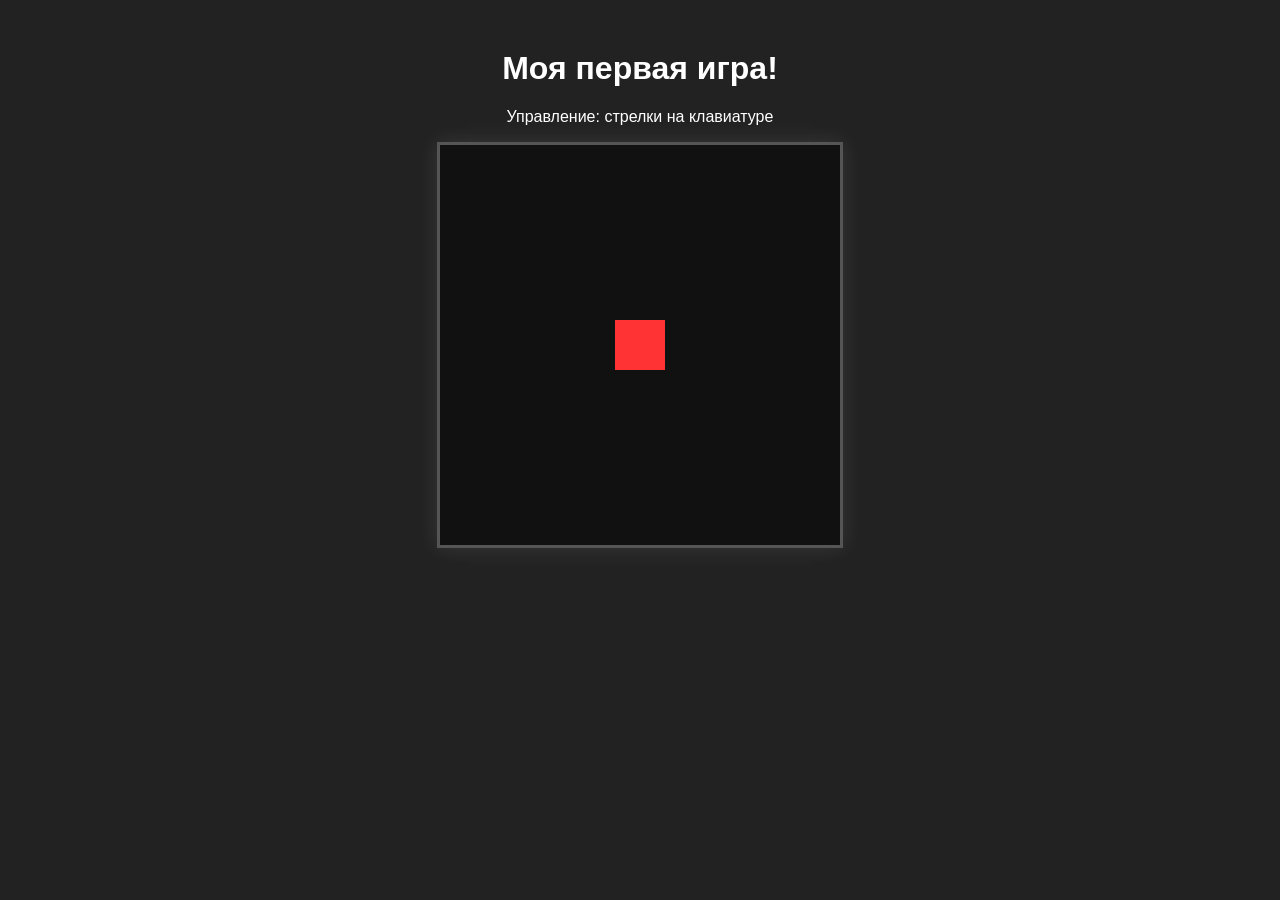
==== index.html.html @ a7c6651f "Create index.html.html" ====
﻿<!DOCTYPE html>
<html lang="ru">
<head>
    <meta charset="UTF-8">
    <title>Моя первая игра</title>
    <style>
        body {
            background-color: #222;
            color: white;
            text-align: center;
            font-family: sans-serif;
            margin-top: 50px;
        }

        canvas {
            background-color: #111;
            border: 3px solid #555;
            box-shadow: 0 0 20px rgba(255, 255, 255, 0.1);
        }
    </style>
</head>
<body>
    <h1>Моя первая игра!</h1>
    <p>Управление: стрелки на клавиатуре</p>

    <!-- Это поле, где происходит игра -->
    <canvas id="gameCanvas" width="400" height="400"></canvas>

    <script>
        const canvas = document.getElementById('gameCanvas');
        const ctx = canvas.getContext('2d');

        // Начальные координаты игрока (квадрата)
        let playerX = 175;
        let playerY = 175;
        const playerSize = 50;
        const speed = 20;

        // Функция отрисовки
        function draw() {
            // Очищаем экран
            ctx.clearRect(0, 0, canvas.width, canvas.height);

            // Рисуем красный квадрат
            ctx.fillStyle = '#ff3333';
            ctx.fillRect(playerX, playerY, playerSize, playerSize);
        }

        // Обработка нажатий клавиш
        window.addEventListener('keydown', (e) => {
            if (e.key === 'ArrowUp' && playerY > 0) playerY -= speed;
            if (e.key === 'ArrowDown' && playerY < canvas.height - playerSize) playerY += speed;
            if (e.key === 'ArrowLeft' && playerX > 0) playerX -= speed;
            if (e.key === 'ArrowRight' && playerX < canvas.width - playerSize) playerX += speed;

            draw(); // Перерисовываем после каждого движения
        });

        // Первый запуск отрисовки
        draw();
    </script>
</body>
</html>
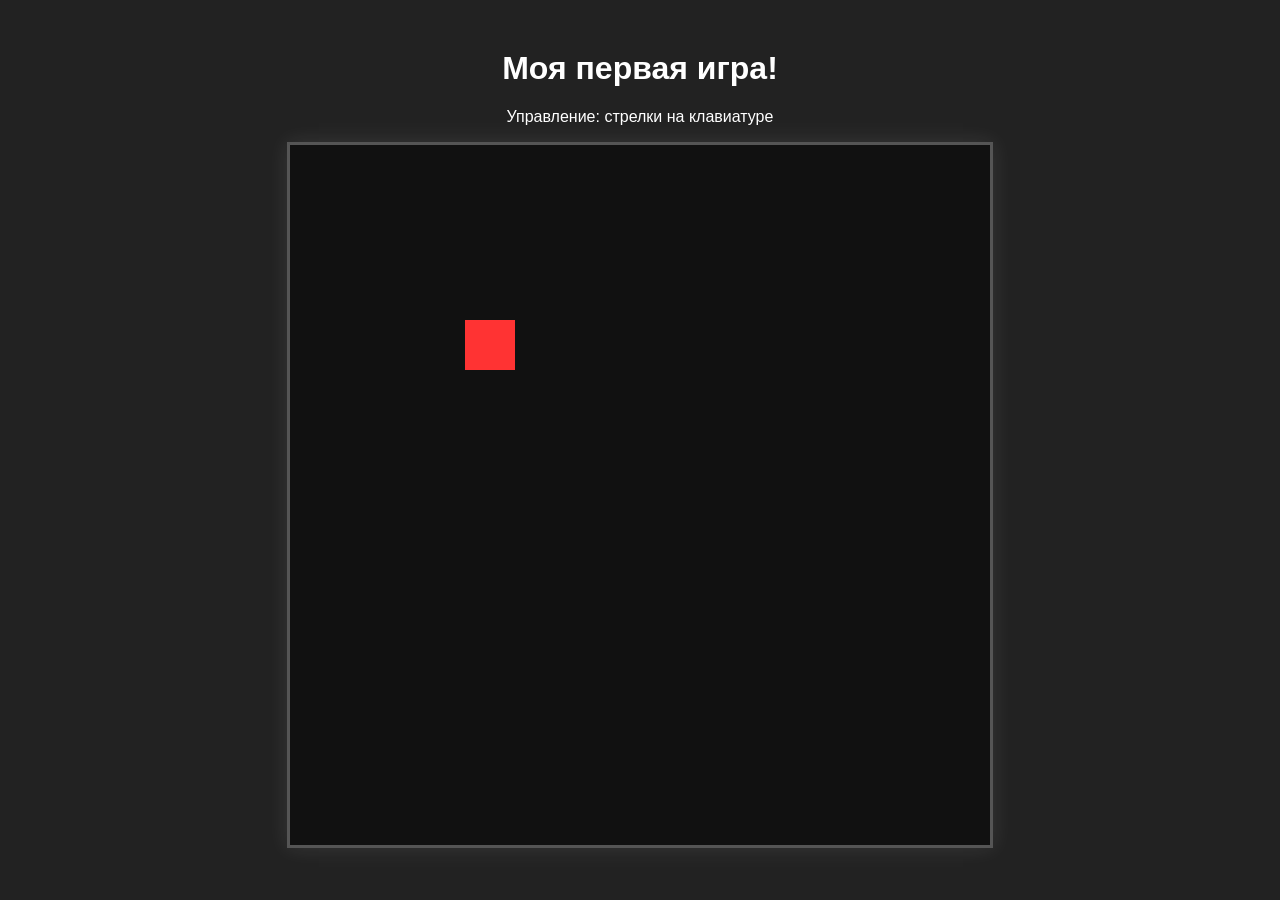
==== commit 7b5e3d90: "Update index.html.html" ====
--- a/index.html.html
+++ b/index.html.html
@@ -24,7 +24,7 @@
     <p>Управление: стрелки на клавиатуре</p>
 
     <!-- Это поле, где происходит игра -->
-    <canvas id="gameCanvas" width="400" height="400"></canvas>
+    <canvas id="gameCanvas" width="700" height="700"></canvas>
 
     <script>
         const canvas = document.getElementById('gameCanvas');
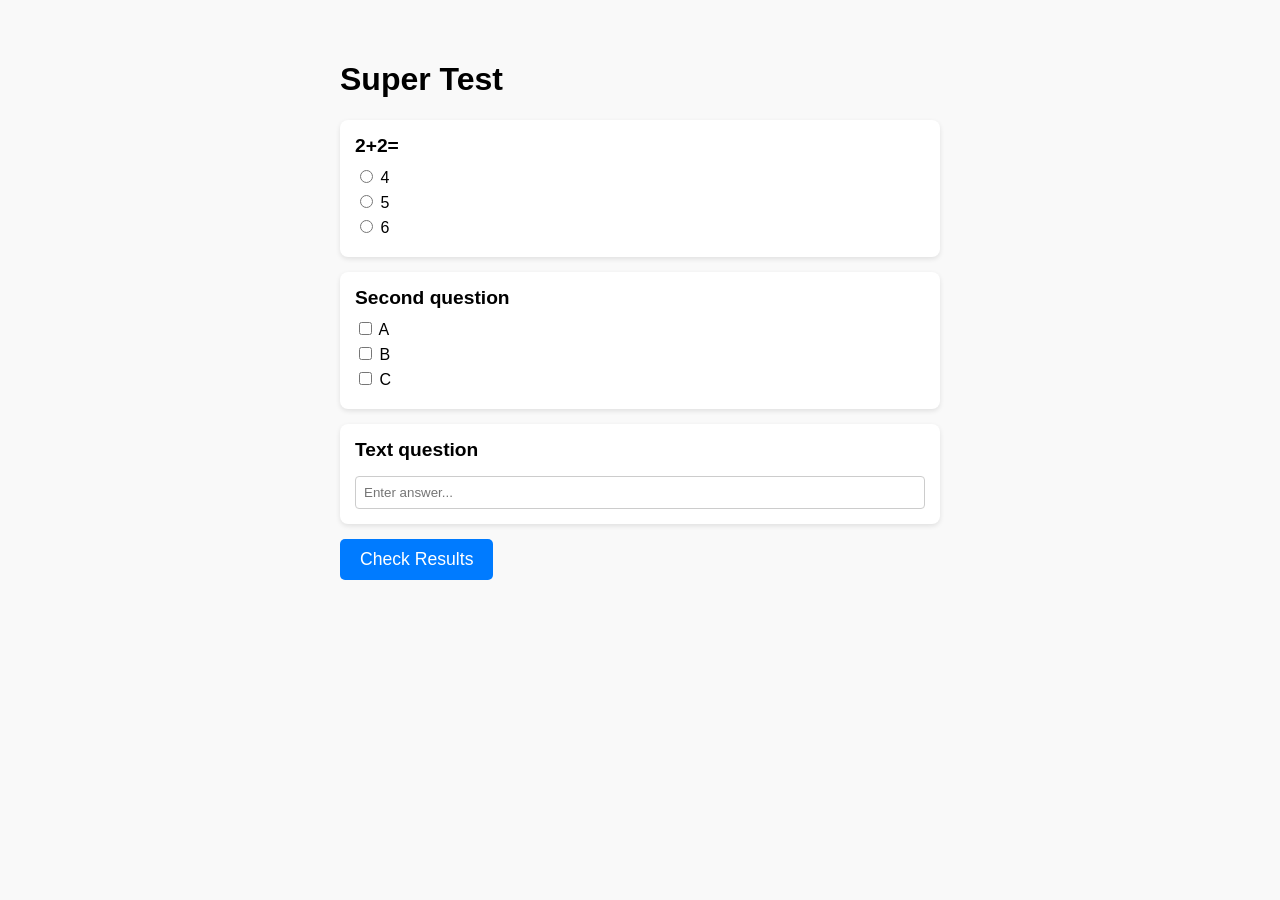
==== commit bd7764bb: "Update index.html.html" ====
--- a/index.html.html
+++ b/index.html.html
@@ -1,63 +1,196 @@
 ﻿<!DOCTYPE html>
-<html lang="ru">
+<html lang="en">
 <head>
+    <!-- Кодировка страницы, чтобы русские буквы и спецсимволы отображались правильно -->
     <meta charset="UTF-8">
-    <title>Моя первая игра</title>
+    <!-- Заголовок вкладки браузера. В реальном проекте Java подставит сюда значение из директивы Title -->
+    <title>My title</title>
+
     <style>
+        /* --- БЛОК СТИЛЕЙ (CSS) --- */
+        /* Общие настройки для всей страницы */
         body {
-            background-color: #222;
-            color: white;
-            text-align: center;
-            font-family: sans-serif;
-            margin-top: 50px;
+            font-family: sans-serif; /* Шрифт без засечек */
+            max-width: 600px; /* Максимальная ширина страницы */
+            margin: 20px auto; /* Отступы сверху/снизу и выравнивание по центру */
+            padding: 20px;
+            background-color: #f9f9f9; /* Светло-серый фон */
         }
 
-        canvas {
-            background-color: #111;
-            border: 3px solid #555;
-            box-shadow: 0 0 20px rgba(255, 255, 255, 0.1);
+        /* Стиль для блока каждого вопроса (белая карточка с тенью) */
+        .question-block {
+            background: white;
+            padding: 15px;
+            margin-bottom: 15px; /* Отступ между вопросами */
+            border-radius: 8px; /* Скругление углов */
+            box-shadow: 0 2px 5px rgba(0,0,0,0.1); /* Легкая тень */
+        }
+
+        /* Стиль для текста самого вопроса */
+        .question-text {
+            font-weight: bold; /* Жирный шрифт */
+            font-size: 1.2em; /* Чуть больше обычного текста */
+            margin-bottom: 10px;
+        }
+
+        /* Стиль для вариантов ответов (чтобы они шли друг под другом) */
+        label {
+            display: block;
+            margin: 5px 0;
+            cursor: pointer; /* Курсор в виде руки при наведении */
+        }
+
+        /* Стиль для поля текстового ввода */
+        input[type="text"] {
+            width: 100%;
+            padding: 8px;
+            margin-top: 5px;
+            border: 1px solid #ccc; /* Серая рамка */
+            border-radius: 4px;
+            box-sizing: border-box; /* Чтобы padding не увеличивал ширину */
+        }
+
+        /* Стиль для кнопки проверки */
+        button {
+            background-color: #007bff; /* Синий цвет */
+            color: white; /* Белый текст */
+            padding: 10px 20px;
+            border: none; /* Убираем рамку */
+            border-radius: 5px;
+            cursor: pointer;
+            font-size: 1.1em;
+        }
+
+            /* Эффект при наведении на кнопку */
+            button:hover {
+                background-color: #0056b3; /* Темно-синий цвет */
+            }
+
+        /* Общие стили для блока с результатом */
+        .result {
+            margin-top: 20px;
+            padding: 15px;
+            border-radius: 5px;
+            font-weight: bold;
+            text-align: center;
+        }
+
+        /* Стиль, если пользователь ответил на всё правильно (зеленый) */
+        .correct {
+            background-color: #d4edda;
+            color: #155724;
+            border: 1px solid #c3e6cb;
+        }
+
+        /* Стиль, если есть ошибки (красный) */
+        .incorrect {
+            background-color: #f8d7da;
+            color: #721c24;
+            border: 1px solid #f5c6cb;
         }
     </style>
 </head>
 <body>
-    <h1>Моя первая игра!</h1>
-    <p>Управление: стрелки на клавиатуре</p>
 
-    <!-- Это поле, где происходит игра -->
-    <canvas id="gameCanvas" width="700" height="700"></canvas>
+    <!-- Главный заголовок теста. В реальном проекте Java подставит сюда значение из директивы H1 -->
+    <h1>Super Test</h1>
+
+    <!-- Начало формы -->
+    <form id="quizForm">
+
+        <!-- ВОПРОС 1: Одиночный выбор (тип r) -->
+        <!-- Атрибут data-type="r" - это просто метка для нас, чтобы понимать тип вопроса -->
+        <div class="question-block" data-type="r">
+            <div class="question-text">2+2=</div>
+
+            <!-- name="q1" объединяет эти радио-кнопки в одну группу. Можно выбрать только одну -->
+            <!-- value="4" - это значение, которое отправится при проверке -->
+            <label><input type="radio" name="q1" value="4"> 4</label>
+            <label><input type="radio" name="q1" value="5"> 5</label>
+            <label><input type="radio" name="q1" value="6"> 6</label>
+        </div>
+
+        <!-- ВОПРОС 2: Множественный выбор (тип c) -->
+        <div class="question-block" data-type="c">
+            <div class="question-text">Second question</div>
+
+            <!-- Здесь type="checkbox" позволяет выбрать несколько вариантов -->
+            <label><input type="checkbox" name="q2" value="A"> A</label>
+            <label><input type="checkbox" name="q2" value="B"> B</label>
+            <label><input type="checkbox" name="q2" value="C"> C</label>
+        </div>
+
+        <!-- ВОПРОС 3: Текстовый ввод (тип t) -->
+        <div class="question-block" data-type="t">
+            <div class="question-text">Text question</div>
+            <!-- Обычное текстовое поле для ввода -->
+            <input type="text" name="q3" placeholder="Enter answer...">
+        </div>
+
+        <!-- Кнопка проверки. type="button" чтобы страница не перезагружалась -->
+        <button type="button" onclick="checkAnswers()">Check Results</button>
+
+        <!-- Блок для вывода результата (изначально скрыт, style="display:none") -->
+        <div id="result" class="result" style="display:none;"></div>
+    </form>
 
     <script>
-        const canvas = document.getElementById('gameCanvas');
-        const ctx = canvas.getContext('2d');
+                /* --- БЛОК ЛОГИКИ (JAVASCRIPT) --- */
 
-        // Начальные координаты игрока (квадрата)
-        let playerX = 175;
-        let playerY = 175;
-        const playerSize = 50;
-        const speed = 20;
+                /*
+                 * В реальном проекте Java автоматически сгенерирует этот объект на основе DSL-файла.
+                 * Сейчас мы вписали ответы вручную для теста.
+                 * Ключи (q1, q2, q3) соответствуют атрибутам name в HTML выше.
+                 */
+                const correctAnswers = {
+                    q1: "4",          // Для одиночного выбора правильный ответ - строка "4"
+                    q2: ["B", "C"],   // Для множественного выбора - массив правильных ответов
+                    q3: "My answer"   // Для текстового ввода - строка "My answer"
+                };
 
-        // Функция отрисовки
-        function draw() {
-            // Очищаем экран
-            ctx.clearRect(0, 0, canvas.width, canvas.height);
+                // Функция, которая вызывается при нажатии на кнопку
+                function checkAnswers() {
+                    let score = 0; // Счетчик правильных ответов
+                    let total = Object.keys(correctAnswers).length; // Общее количество вопросов
 
-            // Рисуем красный квадрат
-            ctx.fillStyle = '#ff3333';
-            ctx.fillRect(playerX, playerY, playerSize, playerSize);
-        }
+                    // --- ПРОВЕРКА ВОПРОСА 1 (Одиночный выбор) ---
+                    // Ищем выбранную радио-кнопку (checked) с именем q1
+                    const q1Selected = document.querySelector('input[name="q1"]:checked');
+                    // Если кнопка выбрана И ее значение совпадает с правильным - добавляем балл
+                    if (q1Selected && q1Selected.value === correctAnswers.q1) {
+                        score++;
+                    }
 
-        // Обработка нажатий клавиш
-        window.addEventListener('keydown', (e) => {
-            if (e.key === 'ArrowUp' && playerY > 0) playerY -= speed;
-            if (e.key === 'ArrowDown' && playerY < canvas.height - playerSize) playerY += speed;
-            if (e.key === 'ArrowLeft' && playerX > 0) playerX -= speed;
-            if (e.key === 'ArrowRight' && playerX < canvas.width - playerSize) playerX += speed;
+                    // --- ПРОВЕРКА ВОПРОСА 2 (Множественный выбор) ---
+                    // Собираем все выбранные чекбоксы с именем q2 в массив
+                    const q2Selected = Array.from(document.querySelectorAll('input[name="q2"]:checked')).map(cb => cb.value);
+                    const q2Correct = correctAnswers.q2;
 
-            draw(); // Перерисовываем после каждого движения
-        });
+                    // Сортируем оба массива и склеиваем в строку, чтобы сравнить независимо от порядка нажатия
+                    // Например, если выбран B и C, будет "B,C". И правильный тоже "B,C". Они совпадут.
+                    if (q2Selected.sort().join(',') === q2Correct.sort().join(',')) {
+                        score++;
+                    }
 
-        // Первый запуск отрисовки
-        draw();
+                    // --- ПРОВЕРКА ВОПРОСА 3 (Текстовый ввод) ---
+                    const q3Input = document.querySelector('input[name="q3"]');
+                    // trim() убирает лишние пробелы в начале и конце строки (чтобы " ответ " считалось как "ответ")
+                    if (q3Input.value.trim() === correctAnswers.q3) {
+                        score++;
+                    }
+
+                    // --- ВЫВОД РЕЗУЛЬТАТА ---
+                    const resultDiv = document.getElementById('result');
+                    resultDiv.style.display = 'block'; // Показываем блок с результатом
+                    resultDiv.innerHTML = `You answered ${score} out of ${total} questions correctly.`;
+
+                    // Меняем цвет блока в зависимости от результата
+                    if (score === total) {
+                        resultDiv.className = 'result correct'; // Зеленый, если всё верно
+                    } else {
+                        resultDiv.className = 'result incorrect'; // Красный, если есть ошибки
+                    }
+                }
     </script>
 </body>
 </html>
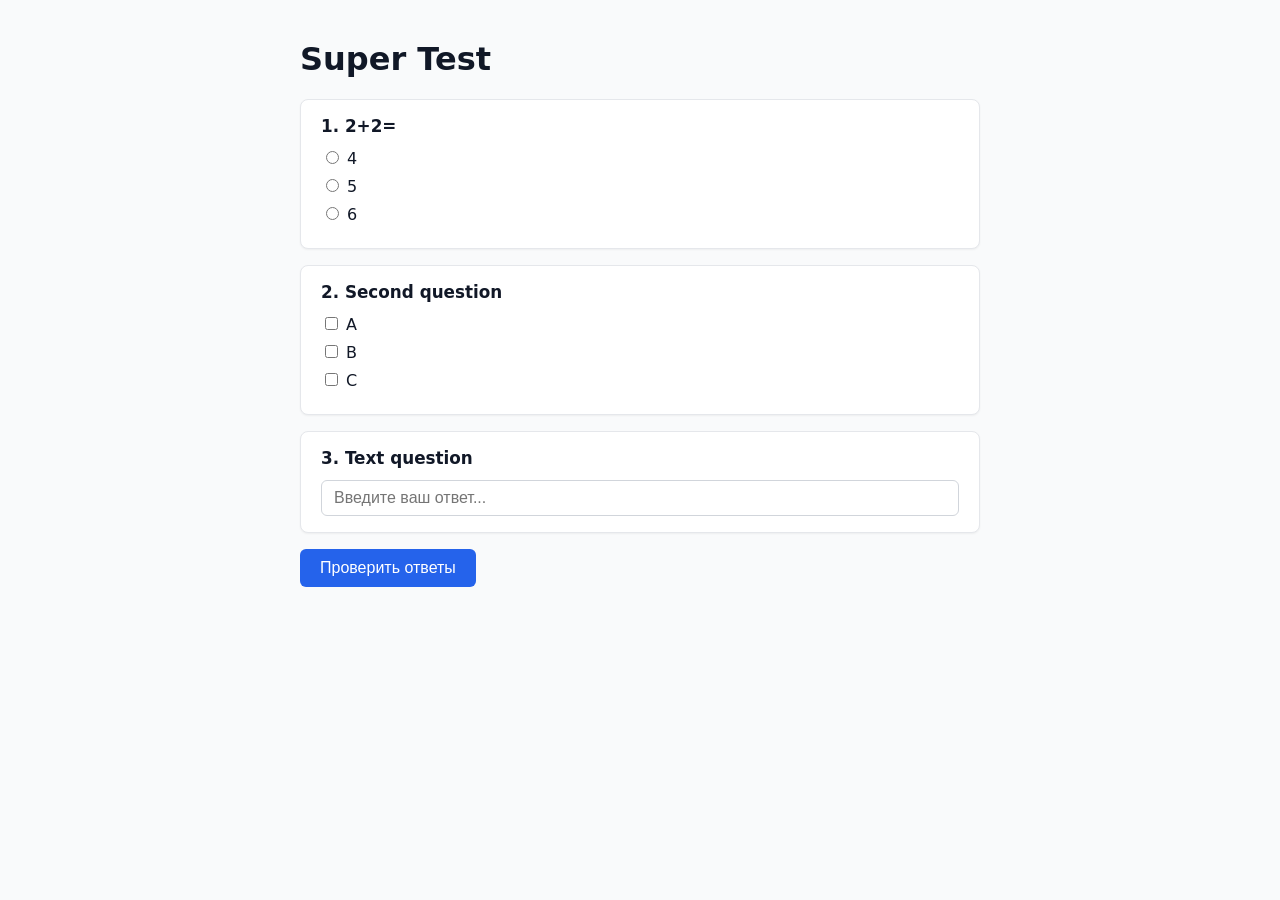
==== commit 2b334e6d: "Update index.html.html" ====
--- a/index.html.html
+++ b/index.html.html
@@ -1,196 +1,292 @@
 ﻿<!DOCTYPE html>
-<html lang="en">
+<html lang="ru">
 <head>
-    <!-- Кодировка страницы, чтобы русские буквы и спецсимволы отображались правильно -->
     <meta charset="UTF-8">
-    <!-- Заголовок вкладки браузера. В реальном проекте Java подставит сюда значение из директивы Title -->
-    <title>My title</title>
-
+    <title>Генератор тестов</title>
     <style>
-        /* --- БЛОК СТИЛЕЙ (CSS) --- */
-        /* Общие настройки для всей страницы */
-        body {
-            font-family: sans-serif; /* Шрифт без засечек */
-            max-width: 600px; /* Максимальная ширина страницы */
-            margin: 20px auto; /* Отступы сверху/снизу и выравнивание по центру */
-            padding: 20px;
-            background-color: #f9f9f9; /* Светло-серый фон */
-        }
-
-        /* Стиль для блока каждого вопроса (белая карточка с тенью) */
-        .question-block {
-            background: white;
-            padding: 15px;
-            margin-bottom: 15px; /* Отступ между вопросами */
-            border-radius: 8px; /* Скругление углов */
-            box-shadow: 0 2px 5px rgba(0,0,0,0.1); /* Легкая тень */
-        }
-
-        /* Стиль для текста самого вопроса */
-        .question-text {
-            font-weight: bold; /* Жирный шрифт */
-            font-size: 1.2em; /* Чуть больше обычного текста */
-            margin-bottom: 10px;
-        }
-
-        /* Стиль для вариантов ответов (чтобы они шли друг под другом) */
-        label {
-            display: block;
-            margin: 5px 0;
-            cursor: pointer; /* Курсор в виде руки при наведении */
-        }
-
-        /* Стиль для поля текстового ввода */
-        input[type="text"] {
-            width: 100%;
-            padding: 8px;
-            margin-top: 5px;
-            border: 1px solid #ccc; /* Серая рамка */
-            border-radius: 4px;
-            box-sizing: border-box; /* Чтобы padding не увеличивал ширину */
-        }
-
-        /* Стиль для кнопки проверки */
-        button {
-            background-color: #007bff; /* Синий цвет */
-            color: white; /* Белый текст */
-            padding: 10px 20px;
-            border: none; /* Убираем рамку */
-            border-radius: 5px;
-            cursor: pointer;
-            font-size: 1.1em;
-        }
-
-            /* Эффект при наведении на кнопку */
-            button:hover {
-                background-color: #0056b3; /* Темно-синий цвет */
-            }
-
-        /* Общие стили для блока с результатом */
-        .result {
+        /* Базовая тема (Style default) */
+        body.default {
+            font-family: system-ui, -apple-system, sans-serif;
+            max-width: 680px;
+            margin: 40px auto;
+            padding: 0 20px;
+            background-color: #f9fafb;
+            color: #111827;
+        }
+
+            body.default .question-card {
+                background: #ffffff;
+                border: 1px solid #e5e7eb;
+                border-radius: 8px;
+                padding: 16px 20px;
+                margin-bottom: 16px;
+                box-shadow: 0 1px 2px rgba(0, 0, 0, 0.05);
+            }
+
+            body.default .question-title {
+                font-weight: 600;
+                margin-bottom: 12px;
+                font-size: 1.05rem;
+            }
+
+            body.default label {
+                display: block;
+                margin: 8px 0;
+                cursor: pointer;
+            }
+
+            body.default input[type="text"] {
+                width: 100%;
+                box-sizing: border-box;
+                padding: 8px 12px;
+                border: 1px solid #d1d5db;
+                border-radius: 6px;
+                font-size: 1rem;
+            }
+
+            body.default button {
+                background-color: #2563eb;
+                color: white;
+                border: none;
+                padding: 10px 20px;
+                font-size: 1rem;
+                border-radius: 6px;
+                cursor: pointer;
+            }
+
+                body.default button:hover {
+                    background-color: #1d4ed8;
+                }
+
+        /* Темная тема (если указать Style dark) */
+        body.dark {
+            font-family: system-ui, sans-serif;
+            max-width: 680px;
+            margin: 40px auto;
+            padding: 0 20px;
+            background-color: #111827;
+            color: #f3f4f6;
+        }
+
+            body.dark .question-card {
+                background: #1f2937;
+                border: 1px solid #374151;
+                border-radius: 8px;
+                padding: 16px 20px;
+                margin-bottom: 16px;
+            }
+
+        /* Индикация проверки */
+        .correct {
+            border-left: 5px solid #16a34a !important;
+        }
+
+        .incorrect {
+            border-left: 5px solid #dc2626 !important;
+        }
+
+        #result {
             margin-top: 20px;
-            padding: 15px;
-            border-radius: 5px;
             font-weight: bold;
-            text-align: center;
-        }
-
-        /* Стиль, если пользователь ответил на всё правильно (зеленый) */
-        .correct {
-            background-color: #d4edda;
-            color: #155724;
-            border: 1px solid #c3e6cb;
-        }
-
-        /* Стиль, если есть ошибки (красный) */
-        .incorrect {
-            background-color: #f8d7da;
-            color: #721c24;
-            border: 1px solid #f5c6cb;
+            font-size: 1.2rem;
         }
     </style>
 </head>
 <body>
 
-    <!-- Главный заголовок теста. В реальном проекте Java подставит сюда значение из директивы H1 -->
-    <h1>Super Test</h1>
-
-    <!-- Начало формы -->
-    <form id="quizForm">
-
-        <!-- ВОПРОС 1: Одиночный выбор (тип r) -->
-        <!-- Атрибут data-type="r" - это просто метка для нас, чтобы понимать тип вопроса -->
-        <div class="question-block" data-type="r">
-            <div class="question-text">2+2=</div>
-
-            <!-- name="q1" объединяет эти радио-кнопки в одну группу. Можно выбрать только одну -->
-            <!-- value="4" - это значение, которое отправится при проверке -->
-            <label><input type="radio" name="q1" value="4"> 4</label>
-            <label><input type="radio" name="q1" value="5"> 5</label>
-            <label><input type="radio" name="q1" value="6"> 6</label>
-        </div>
-
-        <!-- ВОПРОС 2: Множественный выбор (тип c) -->
-        <div class="question-block" data-type="c">
-            <div class="question-text">Second question</div>
-
-            <!-- Здесь type="checkbox" позволяет выбрать несколько вариантов -->
-            <label><input type="checkbox" name="q2" value="A"> A</label>
-            <label><input type="checkbox" name="q2" value="B"> B</label>
-            <label><input type="checkbox" name="q2" value="C"> C</label>
-        </div>
-
-        <!-- ВОПРОС 3: Текстовый ввод (тип t) -->
-        <div class="question-block" data-type="t">
-            <div class="question-text">Text question</div>
-            <!-- Обычное текстовое поле для ввода -->
-            <input type="text" name="q3" placeholder="Enter answer...">
-        </div>
-
-        <!-- Кнопка проверки. type="button" чтобы страница не перезагружалась -->
-        <button type="button" onclick="checkAnswers()">Check Results</button>
-
-        <!-- Блок для вывода результата (изначально скрыт, style="display:none") -->
-        <div id="result" class="result" style="display:none;"></div>
-    </form>
+    <!-- Контейнер для сгенерированного теста -->
+    <div id="quiz-app"></div>
 
     <script>
-                /* --- БЛОК ЛОГИКИ (JAVASCRIPT) --- */
-
-                /*
-                 * В реальном проекте Java автоматически сгенерирует этот объект на основе DSL-файла.
-                 * Сейчас мы вписали ответы вручную для теста.
-                 * Ключи (q1, q2, q3) соответствуют атрибутам name в HTML выше.
-                 */
-                const correctAnswers = {
-                    q1: "4",          // Для одиночного выбора правильный ответ - строка "4"
-                    q2: ["B", "C"],   // Для множественного выбора - массив правильных ответов
-                    q3: "My answer"   // Для текстового ввода - строка "My answer"
-                };
-
-                // Функция, которая вызывается при нажатии на кнопку
-                function checkAnswers() {
-                    let score = 0; // Счетчик правильных ответов
-                    let total = Object.keys(correctAnswers).length; // Общее количество вопросов
-
-                    // --- ПРОВЕРКА ВОПРОСА 1 (Одиночный выбор) ---
-                    // Ищем выбранную радио-кнопку (checked) с именем q1
-                    const q1Selected = document.querySelector('input[name="q1"]:checked');
-                    // Если кнопка выбрана И ее значение совпадает с правильным - добавляем балл
-                    if (q1Selected && q1Selected.value === correctAnswers.q1) {
-                        score++;
-                    }
-
-                    // --- ПРОВЕРКА ВОПРОСА 2 (Множественный выбор) ---
-                    // Собираем все выбранные чекбоксы с именем q2 в массив
-                    const q2Selected = Array.from(document.querySelectorAll('input[name="q2"]:checked')).map(cb => cb.value);
-                    const q2Correct = correctAnswers.q2;
-
-                    // Сортируем оба массива и склеиваем в строку, чтобы сравнить независимо от порядка нажатия
-                    // Например, если выбран B и C, будет "B,C". И правильный тоже "B,C". Они совпадут.
-                    if (q2Selected.sort().join(',') === q2Correct.sort().join(',')) {
-                        score++;
-                    }
-
-                    // --- ПРОВЕРКА ВОПРОСА 3 (Текстовый ввод) ---
-                    const q3Input = document.querySelector('input[name="q3"]');
-                    // trim() убирает лишние пробелы в начале и конце строки (чтобы " ответ " считалось как "ответ")
-                    if (q3Input.value.trim() === correctAnswers.q3) {
-                        score++;
-                    }
-
-                    // --- ВЫВОД РЕЗУЛЬТАТА ---
-                    const resultDiv = document.getElementById('result');
-                    resultDiv.style.display = 'block'; // Показываем блок с результатом
-                    resultDiv.innerHTML = `You answered ${score} out of ${total} questions correctly.`;
-
-                    // Меняем цвет блока в зависимости от результата
-                    if (score === total) {
-                        resultDiv.className = 'result correct'; // Зеленый, если всё верно
-                    } else {
-                        resultDiv.className = 'result incorrect'; // Красный, если есть ошибки
-                    }
-                }
+            /**
+             * Парсер DSL в структурированный объект теста
+             */
+            function parseQuizDSL(dslText) {
+              const lines = dslText.split('\n').map(line => line.trim()).filter(Boolean);
+              const quiz = {
+                title: 'Тест',
+                h1: 'Тестирование',
+                style: 'default',
+                questions: []
+              };
+
+              let currentQuestion = null;
+
+              for (const line of lines) {
+                // 1. Обработка метаданных
+                if (line.startsWith('Title ')) {
+                  quiz.title = line.slice(6).trim();
+                } else if (line.startsWith('H1 ')) {
+                  quiz.h1 = line.slice(3).trim();
+                } else if (line.startsWith('Style ')) {
+                  quiz.style = line.slice(6).trim();
+                }
+                // 2. Начало нового вопроса: "? Текст вопроса r|c|t"
+                else if (line.startsWith('?')) {
+                  const match = line.match(/^\?\s+(.+?)\s+([rct])$/);
+                  if (match) {
+                    currentQuestion = {
+                      text: match[1].trim(),
+                      type: match[2],
+                      options: [],
+                      answer: ''
+                    };
+                    quiz.questions.push(currentQuestion);
+                  }
+                }
+                // 3. Варианты ответа для r и c: "- Вариант [+] [e]"
+                else if (line.startsWith('-') && currentQuestion) {
+                  let content = line.slice(1).trim();
+                  let isEnd = false;
+                  let isCorrect = false;
+
+                  // Проверяем маркер конца блока вариантов 'e' (учитывая слитное "+e" и раздельное "+ e")
+                  if (content.endsWith('e')) {
+                    isEnd = true;
+                    content = content.slice(0, -1).trim();
+                  }
+
+                  // Проверяем маркер правильного ответа '+'
+                  if (content.endsWith('+')) {
+                    isCorrect = true;
+                    content = content.slice(0, -1).trim();
+                  }
+
+                  currentQuestion.options.push({
+                    text: content,
+                    correct: isCorrect
+                  });
+
+                  if (isEnd) {
+                    currentQuestion = null;
+                  }
+                }
+                // 4. Правильный ответ для текстового поля: "_ Ответ"
+                else if (line.startsWith('_') && currentQuestion && currentQuestion.type === 't') {
+                  currentQuestion.answer = line.slice(1).trim();
+                  currentQuestion = null;
+                }
+              }
+
+              return quiz;
+            }
+
+            /**
+             * Генератор HTML-формы на основе разобранного объекта
+             */
+            function renderQuiz(dslText, containerId) {
+              const quizData = parseQuizDSL(dslText);
+              const container = document.getElementById(containerId);
+
+              // Применяем метаданные
+              document.title = quizData.title;
+              document.body.className = quizData.style;
+
+              container.innerHTML = '';
+
+              const heading = document.createElement('h1');
+              heading.textContent = quizData.h1;
+              container.appendChild(heading);
+
+              const form = document.createElement('form');
+
+              quizData.questions.forEach((q, qIndex) => {
+                const card = document.createElement('div');
+                card.className = 'question-card';
+                card.id = `q-card-${qIndex}`;
+
+                const title = document.createElement('div');
+                title.className = 'question-title';
+                title.textContent = `${qIndex + 1}. ${q.text}`;
+                card.appendChild(title);
+
+                if (q.type === 'r' || q.type === 'c') {
+                  const inputType = q.type === 'r' ? 'radio' : 'checkbox';
+                  q.options.forEach((opt, optIndex) => {
+                    const label = document.createElement('label');
+                    const input = document.createElement('input');
+                    input.type = inputType;
+                    input.name = `question_${qIndex}`;
+                    input.value = optIndex;
+
+                    label.appendChild(input);
+                    label.append(` ${opt.text}`);
+                    card.appendChild(label);
+                  });
+                } else if (q.type === 't') {
+                  const input = document.createElement('input');
+                  input.type = 'text';
+                  input.name = `question_${qIndex}`;
+                  input.placeholder = 'Введите ваш ответ...';
+                  card.appendChild(input);
+                }
+
+                form.appendChild(card);
+              });
+
+              const submitBtn = document.createElement('button');
+              submitBtn.type = 'submit';
+              submitBtn.textContent = 'Проверить ответы';
+              form.appendChild(submitBtn);
+
+              const resultBox = document.createElement('div');
+              resultBox.id = 'result';
+              form.appendChild(resultBox);
+
+              // Логика проверки результатов при отправке формы
+              form.addEventListener('submit', (e) => {
+                e.preventDefault();
+                let score = 0;
+
+                quizData.questions.forEach((q, qIndex) => {
+                  const card = document.getElementById(`q-card-${qIndex}`);
+                  card.classList.remove('correct', 'incorrect');
+                  let isQuestionCorrect = false;
+
+                  if (q.type === 'r' || q.type === 'c') {
+                    const inputs = form.querySelectorAll(`input[name="question_${qIndex}"]`);
+                    isQuestionCorrect = Array.from(inputs).every((input, idx) => {
+                      return input.checked === q.options[idx].correct;
+                    });
+                  } else if (q.type === 't') {
+                    const input = form.querySelector(`input[name="question_${qIndex}"]`);
+                    const userVal = input.value.trim().toLowerCase();
+                    const correctVal = q.answer.trim().toLowerCase();
+                    isQuestionCorrect = userVal === correctVal && correctVal !== '';
+                  }
+
+                  if (isQuestionCorrect) {
+                    score++;
+                    card.classList.add('correct');
+                  } else {
+                    card.classList.add('incorrect');
+                  }
+                });
+
+                resultBox.textContent = `Результат: ${score} из ${quizData.questions.length}`;
+              });
+
+              container.appendChild(form);
+            }
+
+            // --- Пример запуска с кодом из вашего задания ---
+            const dslSource = `
+Title My title
+H1 Super Test
+Style default
+? 2+2= r
+- 4 +
+- 5
+- 6 e
+? Second question c
+- A
+- B +
+- C +e
+? Text question t
+_ My answer
+            `;
+
+            renderQuiz(dslSource, 'quiz-app');
     </script>
 </body>
-</html>+</html>
